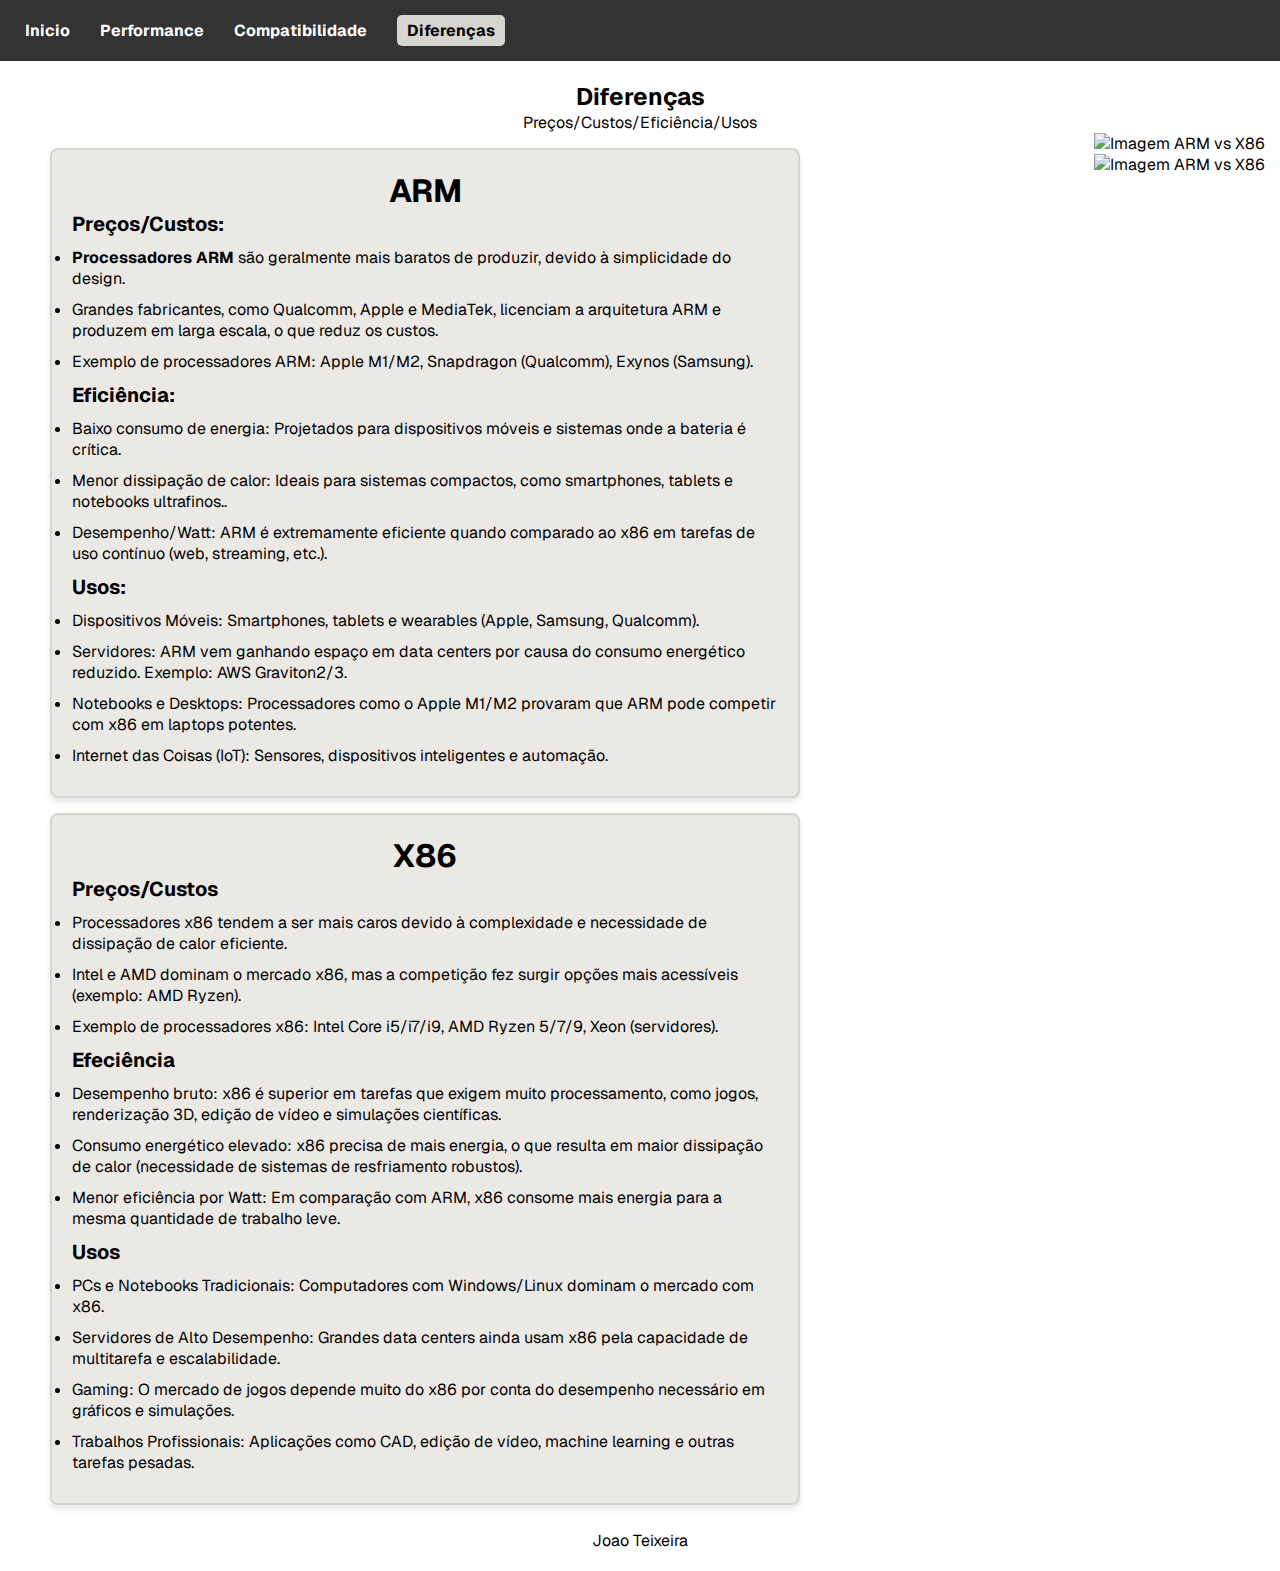
==== paginas/diferencas.html @ fa66fa33 "Update navbar com conteudo "Diferenças"" ====
<!DOCTYPE html>
<html lang="pt-Pt">
<head>
    <meta charset="UTF-8">
    <meta name="viewport" content="width=device-width, initial-scale=1.0">
    <title>Performance(ARM vs x86)</title>
    <link rel="stylesheet" href="../assets/css/estilos.css">
</head>
<body>
    <header class="centrar">
        <nav>
            <ul class="web">
                <li><a href="index.html">Inicio</a></li>
                <li><a href="performance.html">Performance</a></li>
                <li><a href="compatibilidade.html">Compatibilidade</a></li>
                <li><a href="diferencas.html" class="active">Diferenças</a></li>
            </ul>
    
            <div class="mobile">
                <input type="checkbox" id="menu-toggle" />
                <label for="menu-toggle" class="menu-icon">&#9776;</label>
                <ul class="pop-menu">
                    <label for="menu-toggle" class="close-icon">X</label>

                    <li><a href="index.html">Inicio</a></li>
                    <li><a href="performance.html">Performance</a></li>
                    <li><a href="compatibilidade.html">Compatibilidade</a></li>
                    <li><a href="diferencas.html" class="active">Diferenças</a></li>
                </ul>
            </div>
        </nav>
    </header>

    <main>
        <h2 class="centrar">Diferenças</h2>
        <p class="centrar">Preços/Custos/Eficiência/Usos</p>
        <div class="right">
        <img src="../assets/imagens/ARM.png" alt="Imagem ARM vs X86"> 
        <img src="../assets/imagens/X86.png" alt="Imagem ARM vs X86"> 
        </div>
        <article>
                <h1 class="centrar">ARM</h1>
                <section>
                    <h2 class="titulos">Preços/Custos: </h2>
                    <ul>
                        <li> <b>Processadores ARM</b> são geralmente mais baratos de produzir, devido à simplicidade do design. </li>
                    </ul>
                    <ul>
                        <li>Grandes fabricantes, como Qualcomm, Apple e MediaTek, licenciam a arquitetura ARM e produzem em larga escala, o que reduz os custos.</li>
                    </ul>
                    <ul>
                        <li>Exemplo de processadores ARM: Apple M1/M2, Snapdragon (Qualcomm), Exynos (Samsung).</li>
                    </ul> 
                </section>
                <section>
                    <h2 class="titulos"> Eficiência: </h2>
                    <ul>
                        <li> Baixo consumo de energia: Projetados para dispositivos móveis e sistemas onde a bateria é crítica.</li>
                    </ul>
                    <ul>
                        <li>Menor dissipação de calor: Ideais para sistemas compactos, como smartphones, tablets e notebooks ultrafinos..</li>
                    </ul>
                    <ul>
                        <li>Desempenho/Watt: ARM é extremamente eficiente quando comparado ao x86 em tarefas de uso contínuo (web, streaming, etc.).</li>
                    </ul>
                </section> 
                <section>
                    <h2 class="titulos"> Usos: </h2>
                    <ul>
                        <li> Dispositivos Móveis: Smartphones, tablets e wearables (Apple, Samsung, Qualcomm). </li>
                    </ul>
                    <ul>
                        <li>Servidores: ARM vem ganhando espaço em data centers por causa do consumo energético reduzido. Exemplo: AWS Graviton2/3.</li>
                    </ul>
                    <ul>
                        <li>Notebooks e Desktops: Processadores como o Apple M1/M2 provaram que ARM pode competir com x86 em laptops potentes.</li>
                    </ul>
                    <ul>
                        <li>Internet das Coisas (IoT): Sensores, dispositivos inteligentes e automação.</li>
                    </ul>
                </section>
        </article>
        <article>
            <h1 class="centrar">X86</h1>
            <section>
                <h2 class="titulos">Preços/Custos</h2>
                <ul>
                    <li> Processadores x86 tendem a ser mais caros devido à complexidade e necessidade de dissipação de calor eficiente.</li>
                
                </ul> 
                <ul>
                    <li>Intel e AMD dominam o mercado x86, mas a competição fez surgir opções mais acessíveis (exemplo: AMD Ryzen).</li>

                </ul>
                <ul>
                    <li>Exemplo de processadores x86: Intel Core i5/i7/i9, AMD Ryzen 5/7/9, Xeon (servidores).</li>
                </ul>
            </section>
            <section>
                <h2 class="titulos"> Efeciência </h2>
                <ul>
                    <li> Desempenho bruto: x86 é superior em tarefas que exigem muito processamento, como jogos, renderização 3D, edição de vídeo e simulações científicas. </li>
                </ul>
                <ul>
                    <li>Consumo energético elevado: x86 precisa de mais energia, o que resulta em maior dissipação de calor (necessidade de sistemas de resfriamento robustos).</li>
                </ul>
                <ul>
                    <li>Menor eficiência por Watt: Em comparação com ARM, x86 consome mais energia para a mesma quantidade de trabalho leve.</li>
                </ul>
            </section> 
            <section>
                <h2 class="titulos">Usos</h2>
                <ul>
                    <li>PCs e Notebooks Tradicionais: Computadores com Windows/Linux dominam o mercado com x86.</li>
                </ul>
                <ul>
                    <li>Servidores de Alto Desempenho: Grandes data centers ainda usam x86 pela capacidade de multitarefa e escalabilidade.</li>
                </ul>
                <ul>
                    <li>Gaming: O mercado de jogos depende muito do x86 por conta do desempenho necessário em gráficos e simulações.</li>
                </ul>
                <ul>
                    <li>Trabalhos Profissionais: Aplicações como CAD, edição de vídeo, machine learning e outras tarefas pesadas.</li>
                </ul>
            </section>
    </article>
    </main>

    <footer class="centrar">Joao Teixeira</footer>
</body>
</html>
---- assets/css/estilos.css ----
@import url('https://fonts.googleapis.com/css2?family=Geist&display=swap');

* {
    margin: 0;
    padding: 0;
    box-sizing: border-box;
}

body {
    font-family: 'Geist', sans-serif;
}

header {
    text-align: center;
    margin-bottom: 20px;
    background-color: #333333;
    margin-top: -20px;
    padding: 20px;
}

header h1 {
    font-size: 24px;
    margin-bottom: 10px;
}

header nav ul {
    margin-top: 20px;
    display: flex;
    gap: 20px;
    align-items: center;
}

header nav ul li {
    list-style: none;
}

header nav ul li a {
    text-decoration: none;
    margin: 0 5px;
    font-weight: bold;
    color: white;
}

header nav ul li a.active {
    color: black;
    background-color: #d6d5d0;
    padding: 5px 10px 5px 10px;
    border-radius: 5px;
}

.centrar{
    text-align: center;
}

article {
    background: #ebe9e4;
    border: 2px solid #d6d5d0;
    box-shadow: 0 4px 6px rgba(0, 0, 0, 0.1);
    margin: 15px;
    padding: 20px;
    margin-left: 50px;
    border-radius: 8px;
    max-width: 750px;
    transition: transform 0.3s ease-in-out;

}
article:hover {
    transform: scale(1.05);
}
.right{
    float: right;
    display: flex;
    flex-direction: column;
    max-height: 450px;
    margin-right: 15px;
}
article .titulos{
    font-size: 20px;
    padding-bottom: 10px;
}
article ul{
    list-style-type: disc;
    padding-bottom: 10px;
}

footer{
    margin-top: 25px;
    margin-bottom: 15px;
}

.mobile {
    display: none;
}

.landing {
    display: flex;
    justify-content: center;
    text-align: center;
    font-weight: 900;
    font-size: max(38px, min(9vw, 56px));
    line-height: 1;
    letter-spacing: -.05em;
    padding-top: 24px;
    position: relative;
    padding-bottom: 20px;
}

.landing-description {
    place-self: center;
    text-align: center;
    font-size: max(15px,min(2vw,18px));
    max-width: 900px;
    color:  rgba(0, 0, 0, 0.7);
    font-weight: 100;
    padding-bottom: 24px;

}

.pop {
    background-color: black;
    color: white;
    padding: 5px;
    font-size: 15px;
    border-radius: 5px;
}

.bento-grid {
    place-self: center;
    width: 700px;
}

.bento-grid div {
    display: flex;
    flex-direction: row;
    gap: 10px;
}

.bento-grid > div > div {
    border-radius: 10px;
}

.bento-top, .bento-bottom {
    border-radius: 10px;
    overflow: hidden;
    box-shadow: 0 0 5px rgba(0, 0, 0, 0.5);
}

.bento-top {
    width: 400px;
    height: 300px;
    margin-bottom: 10px;
}

.bento-bottom {
    width: 200px;
    height: 200px;
}

.bento-grid > div:nth-child(1) > a:nth-child(1) {
    width: 100%;
    display: flex;
    justify-content: center;
    overflow: hidden;
}

.bento-grid > div:nth-child(1) > a:nth-child(1) > img {
    width: 80%;
    object-fit: scale-down;
    transition: transform 0.3s ease-in-out;
}

.bento-grid > div:nth-child(1) > a:nth-child(1) > img:hover {
    transform: scale(1.1);
    transition: transform 0.3s ease-in-out;
}

.bento-grid > div:nth-child(1) > a:nth-child(2) {
    display: flex;
    justify-content: center;
    overflow: hidden;
    width: 400px;
}

.bento-grid > div:nth-child(1) > a:nth-child(2) > img {
    object-fit: cover;
    transition: transform 0.3s ease-in-out;
}

.bento-grid > div:nth-child(1) > a:nth-child(2) > img:hover {
    transform: scale(1.1);
    transition: transform 0.3s ease-in-out;
}

.bento-grid > div:nth-child(2) > a:nth-child(1) {
    display: flex;
    justify-content: center;
    width: 300px;
    overflow: hidden;
}

.bento-grid > div:nth-child(2) > a:nth-child(1) > img {
    object-fit: cover;
    transition: transform 0.3s ease-in-out;
}

.bento-grid > div:nth-child(2) > a:nth-child(1) > img:hover {
    transform: scale(1.1);
    transition: transform 0.3s ease-in-out;
}

.bento-grid > div:nth-child(2) > a:nth-child(2) {
    width: 100%;
    overflow: hidden;
}

.image-container {
    position: relative;
    width: 100%;
    height: auto;
}

.image-container img {
    width: 100%;
    height: auto;
}

.image-container::after {
    content: "";
    position: absolute;
    bottom: 0;
    left: 0;
    width: 100%;
    height: 50%;
    background: linear-gradient(to top, rgba(0, 0, 0, 0.7), rgba(0, 0, 0, 0));
}

.overlay-text {
    position: absolute;
    z-index: 20;
    bottom: 10px;
    left: 10px;
    color: white;
    font-size: 20px;
    font-weight: 900;
    text-shadow: 2px 2px 4px rgba(0, 0, 0, 0.5);
}

.content-wrapper {
    display: flex;
    flex-wrap: wrap;
    justify-content: center;
    align-items: flex-start;
    gap: 20px;
    margin: 20px;
}

.content-wrapper.reverse {
    flex-direction: row-reverse;
}

.responsive-image img {
    max-width: 100%;
    height: auto;
    border-radius: 8px;
    border: 2px solid #d6d5d0;
    margin-top: 15px;
    box-shadow: 0 4px 6px rgba(0, 0, 0, 0.1);
    transition: transform 0.3s ease-in-out;
}

.responsive-image img:hover {
    transform: scale(1.05);
}

@media (max-width: 728px) {
    .bento-grid {
        place-self: center;
        width: 80%;
    }

    .bento-grid div {
        flex-direction: column;
        gap: 10px;
        width: 100%;
    }

    .bento-grid div a {
        flex-direction: column;
        gap: 10px;
        width: 100%;
    }

    .bento-grid > div:nth-child(1) > a:nth-child(1) {
        width: 100%;
        height: 300px;
    }

    .bento-grid > div:nth-child(1) > a:nth-child(2) {
        width: 100%;
        height: 300px;
    }

    .bento-grid > div:nth-child(2) > a:nth-child(1) {
        width: 100%;
        height: 300px;
    }

    .content-wrapper {
        flex-direction: column;
        align-items: center;
    }

    .content-wrapper.reverse {
        flex-direction: column;
    }
}

@media (max-width: 645px) {
    body {
        font-size: 1em;
    }

    header {
        display: flex;
        flex-direction: row-reverse;
        justify-content: space-between;
        align-items: end;
    }

    header h1 {
        font-size: 1em;
    }

    .web {
        display: none;
    }

    .mobile {
        display: block;
    }

    .mobile ul {
        display: none;
    }

    .mobile input[type="checkbox"] {
        display: none;
    }

    .mobile input[type="checkbox"]:checked ~ ul {
        display: flex;
    }

    .menu-icon {
        font-size: 30px;
        cursor: pointer;
        color: white;
    }

    .close-icon {
        position: absolute;
        top: 10px;
        right: 20px;
        font-size: 30px;
        cursor: pointer;
        color: white;
    }

    .pop-menu {
        position: fixed;
        background-color: #333333;
        display: flex;
        flex-direction: column;
        justify-content: center;
        gap: 30px;
        top: -20px;
        right: 0;
        width: 100%;
        height: 300px;
        z-index: 50;
    }

    .bento-grid {
        grid-template-columns: 1fr;
        grid-template-rows: 1fr;
    }

}
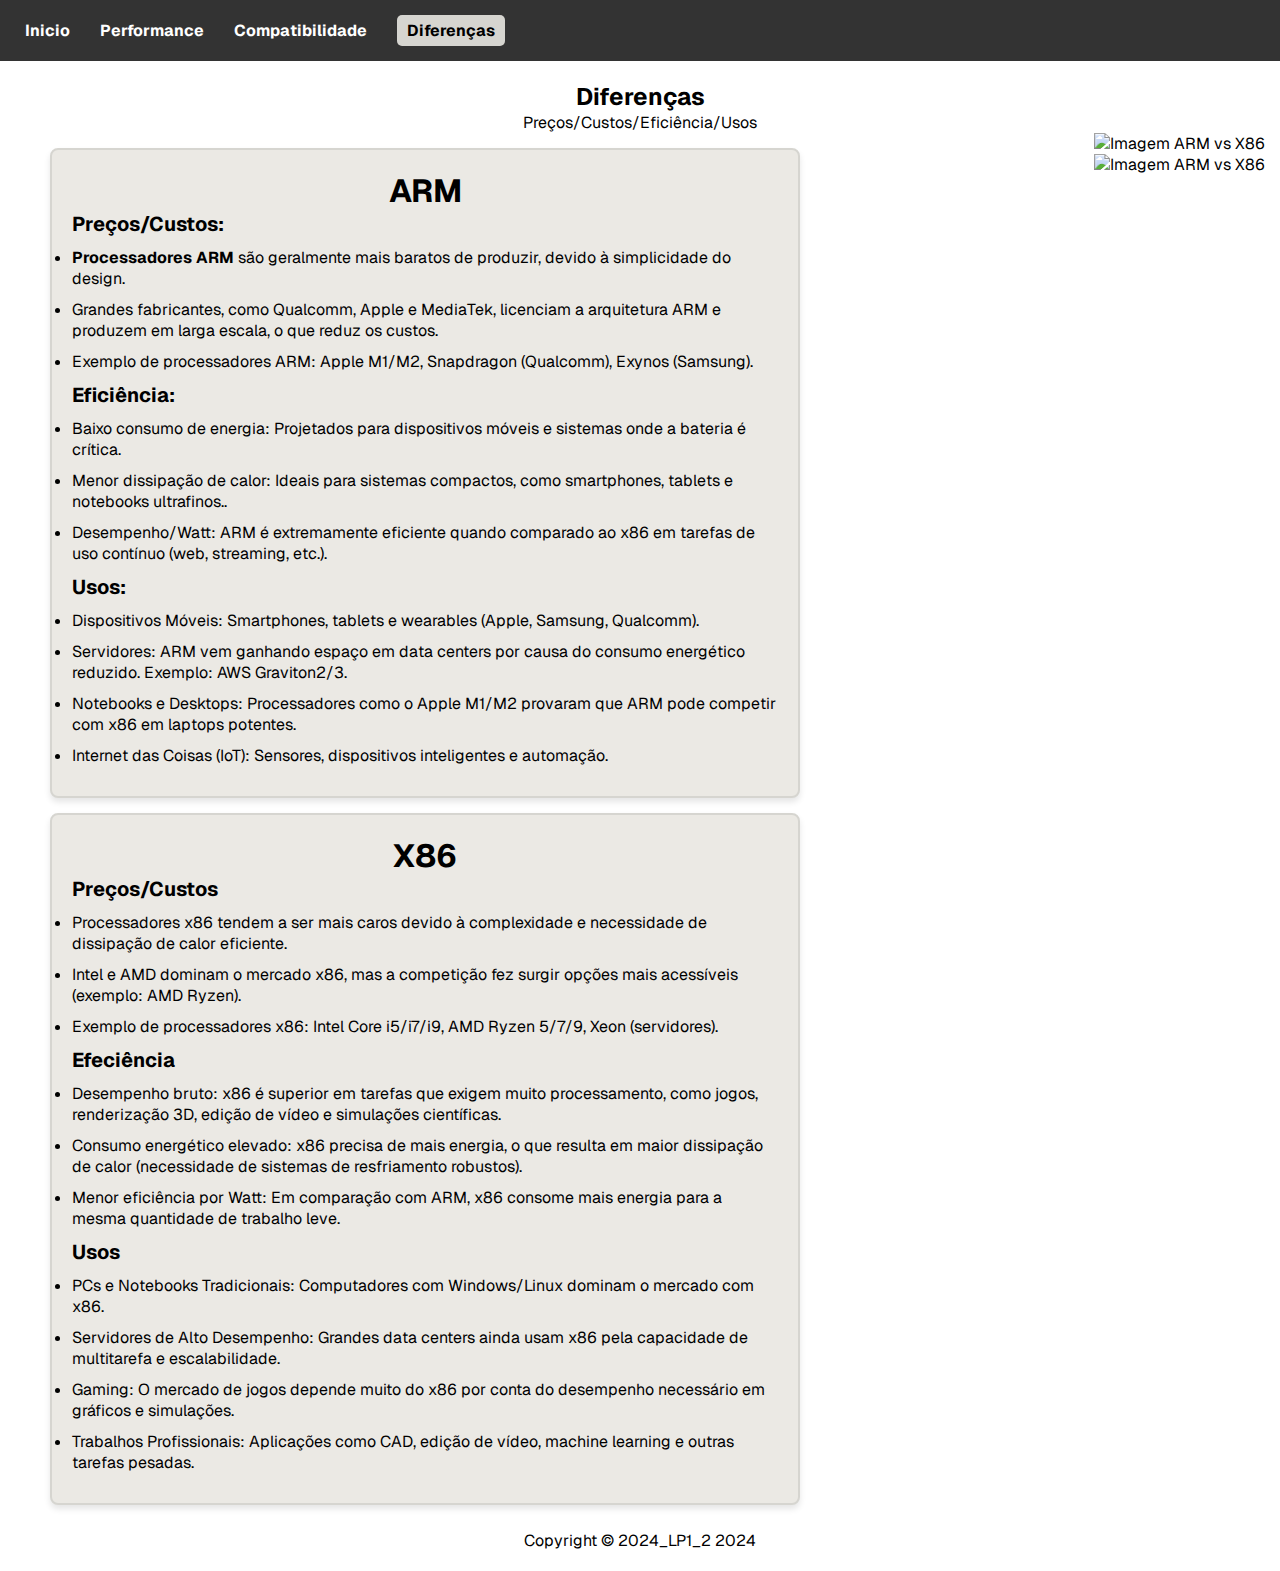
==== commit d21d163c: "Pequenas alterações" ====
--- a/paginas/diferencas.html
+++ b/paginas/diferencas.html
@@ -3,7 +3,7 @@
 <head>
     <meta charset="UTF-8">
     <meta name="viewport" content="width=device-width, initial-scale=1.0">
-    <title>Performance(ARM vs x86)</title>
+    <title>Diferenças(ARM vs x86)</title>
     <link rel="stylesheet" href="../assets/css/estilos.css">
 </head>
 <body>
@@ -126,6 +126,6 @@
     </article>
     </main>
 
-    <footer class="centrar">Joao Teixeira</footer>
+    <footer class="centrar">Copyright &copy 2024_LP1_2 2024</footer>
 </body>
 </html>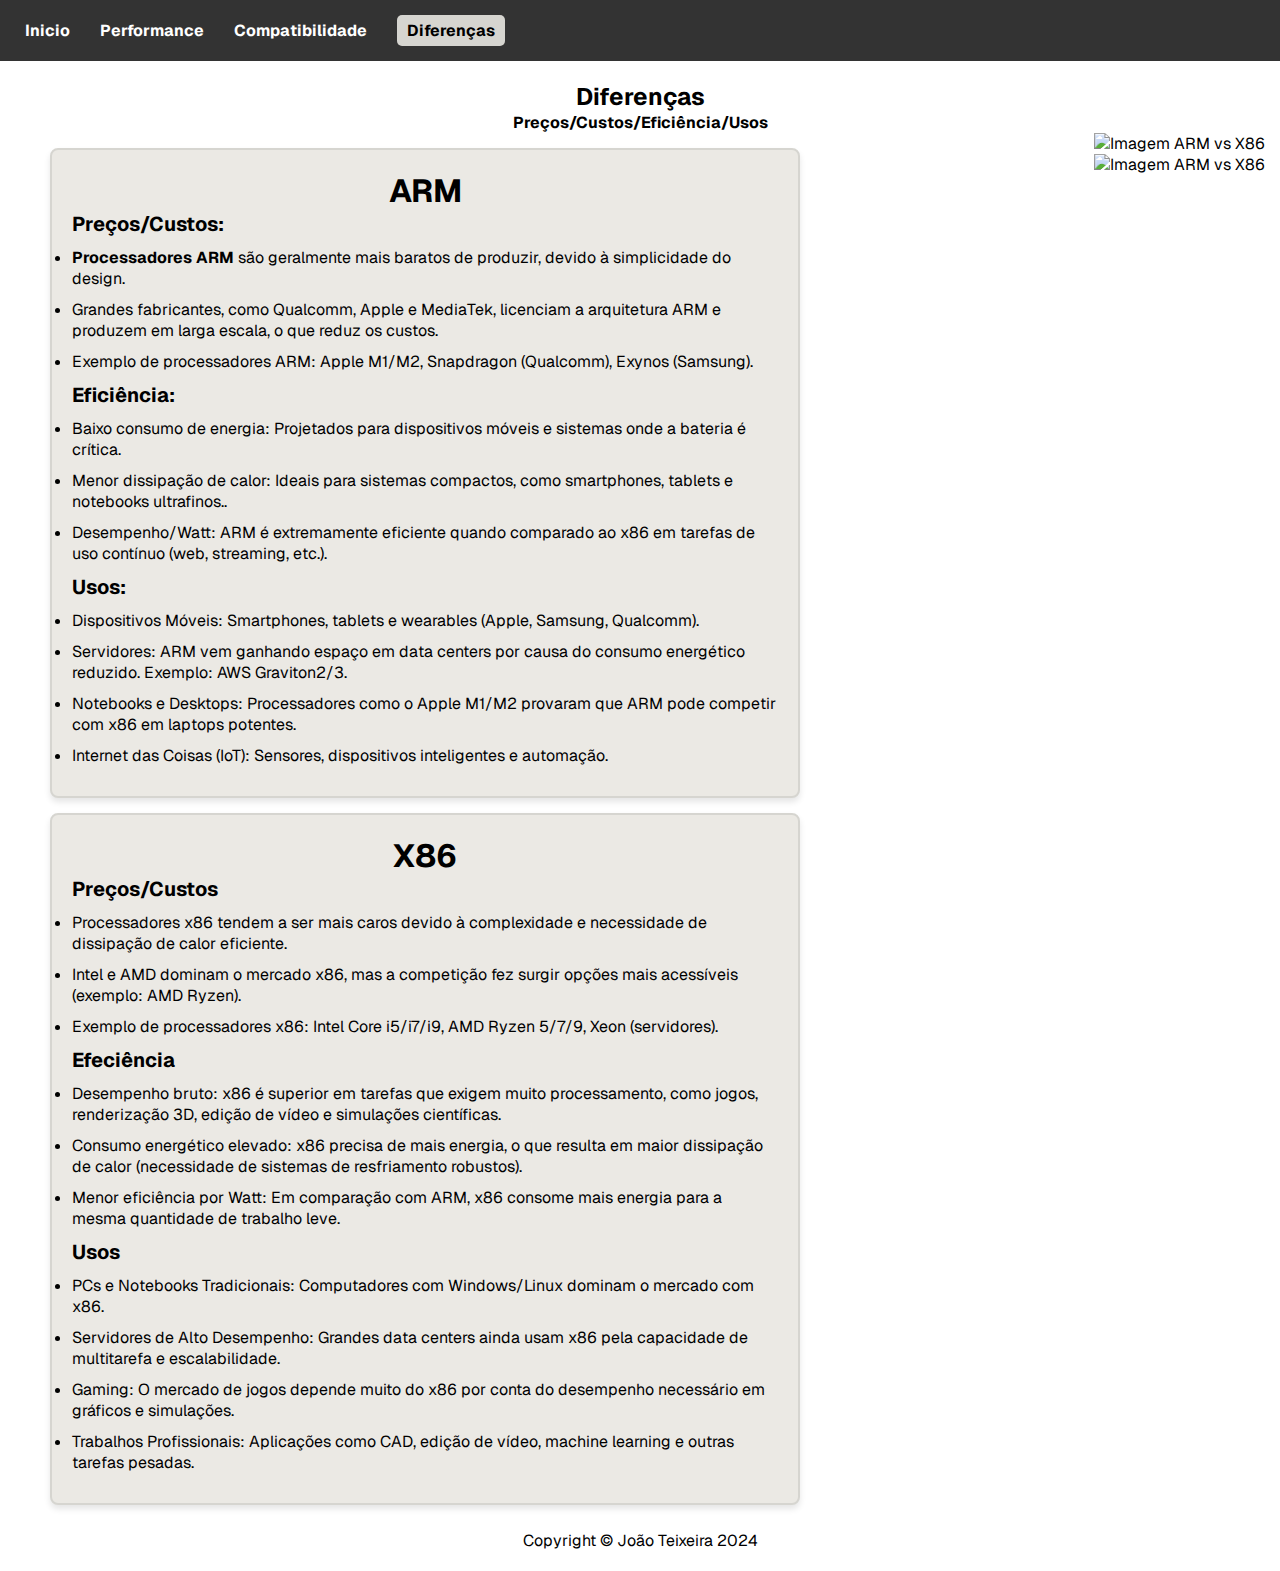
==== commit dfafa0de: "Alterar o copyright" ====
--- a/paginas/diferencas.html
+++ b/paginas/diferencas.html
@@ -33,7 +33,7 @@
 
     <main>
         <h2 class="centrar">Diferenças</h2>
-        <p class="centrar">Preços/Custos/Eficiência/Usos</p>
+        <p class="centrar"><b>Preços/Custos/Eficiência/Usos</b></p>
         <div class="right">
         <img src="../assets/imagens/ARM.png" alt="Imagem ARM vs X86"> 
         <img src="../assets/imagens/X86.png" alt="Imagem ARM vs X86"> 
@@ -126,6 +126,6 @@
     </article>
     </main>
 
-    <footer class="centrar">Copyright &copy 2024_LP1_2 2024</footer>
+    <footer class="centrar">Copyright &copy João Teixeira 2024</footer>
 </body>
 </html>